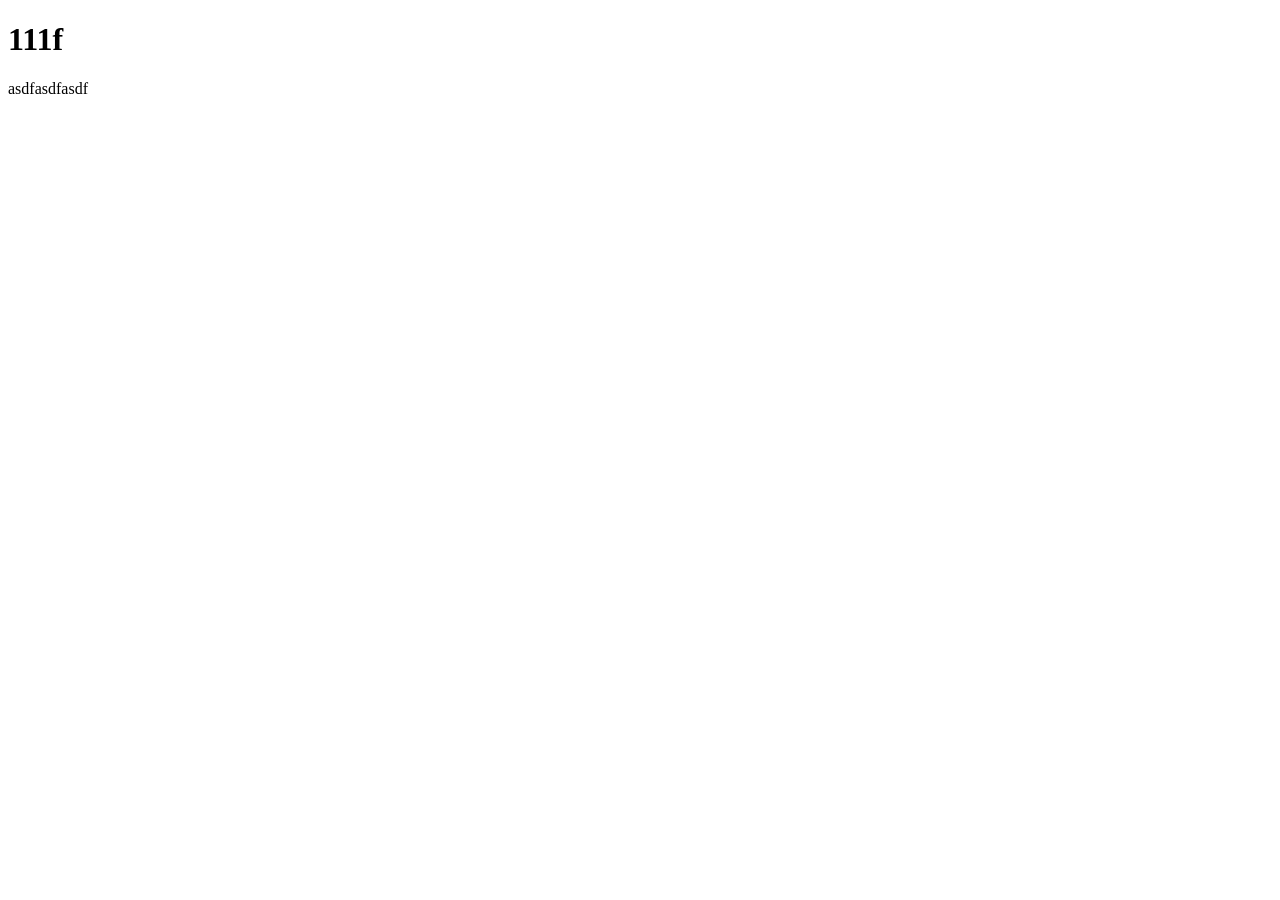
==== project-one/index.html @ 73eaa44b "project/1.1" ====
<!DOCTYPE html>
<html lang="en">
<head>
    <meta charset="UTF-8">
    <meta http-equiv="X-UA-Compatible" content="IE=edge">
    <meta name="viewport" content="width=device-width, initial-scale=1.0">
    <title>Document</title>
    <script src="./index.js"></script>
</head>
<body>
    <h1>111f</h1>
    <p>asdfasdfasdf</p>
    
</body>

</html>
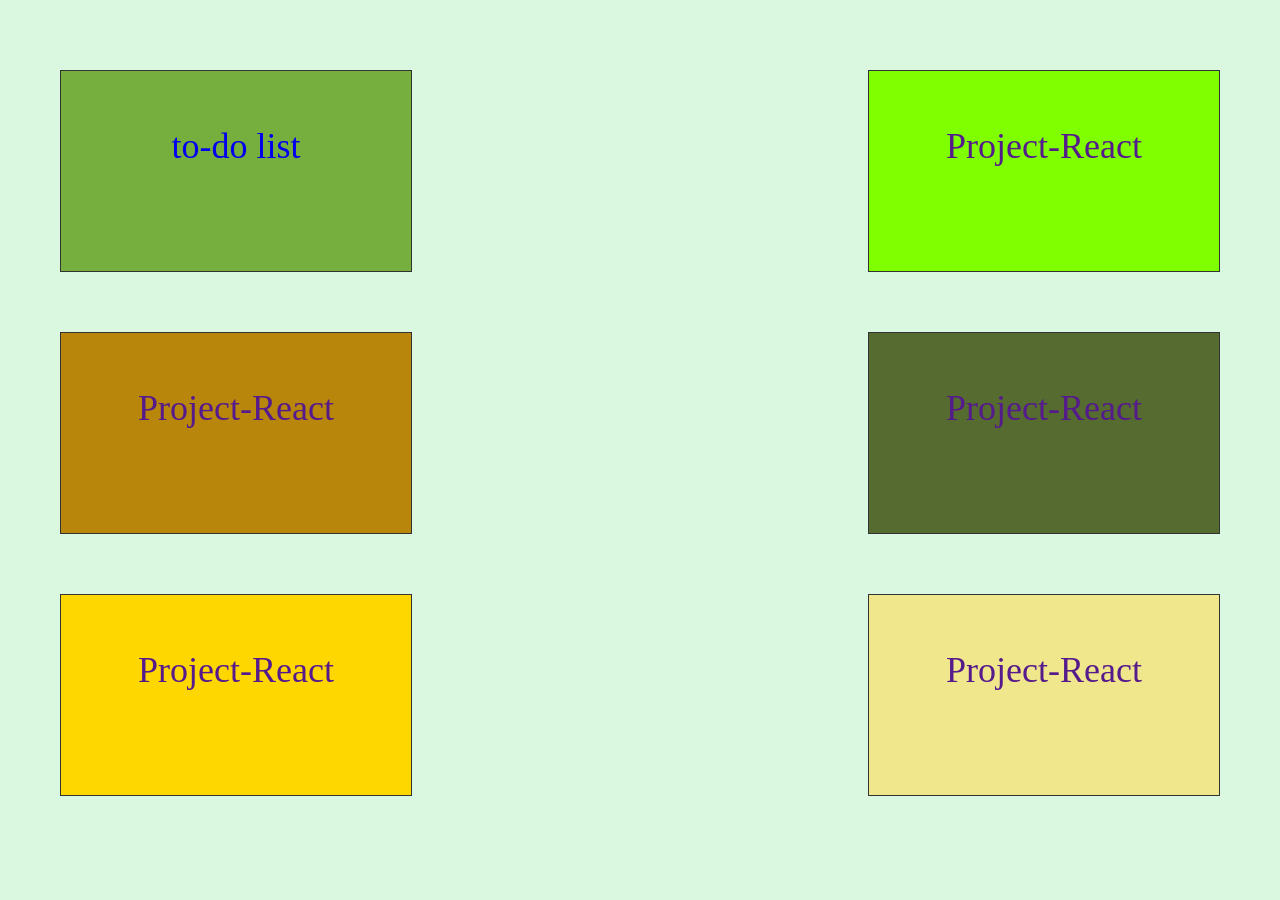
==== commit 24198fed: "project/1.2" ====
--- a/project-one/index.html
+++ b/project-one/index.html
@@ -4,12 +4,19 @@
     <meta charset="UTF-8">
     <meta http-equiv="X-UA-Compatible" content="IE=edge">
     <meta name="viewport" content="width=device-width, initial-scale=1.0">
+    <link rel="stylesheet" href="./style.css">
     <title>Document</title>
     <script src="./index.js"></script>
 </head>
 <body>
-    <h1>111f</h1>
-    <p>asdfasdfasdf</p>
+    <div class="main_block">
+        <a href="https://powerful-beach-82526.herokuapp.com/"><div class="box box1">to-do list</div></a>
+        <a href=""><div class="box box2">Project-React</div></a>
+        <a href=""><div class="box box3">Project-React</div></a>
+        <a href=""><div class="box box4">Project-React</div></a>
+        <a href=""><div class="box box5">Project-React</div></a>
+        <a href=""><div class="box box6">Project-React</div></a>
+    </div>
     
 </body>
 
--- a/project-one/style.css
+++ b/project-one/style.css
@@ -0,0 +1,43 @@
+body{
+    margin: 0;
+    padding: 40px 30px;
+    background-color: rgb(217, 248, 223);
+}
+
+.main_block{
+    width: 100%;
+    display: flex;
+    justify-content: space-between;
+    flex-wrap: wrap;
+}
+a {
+    text-decoration:none;
+  }
+.box{
+    width: 350px;
+    height: 200px;
+    border: 1px solid #333;
+    margin: 30px;
+    font-size: 36px;
+    text-align: center;
+    line-height: 150px;
+}
+
+.box1{
+    background-color: rgb(119, 175, 63);
+}
+.box2{
+    background-color: chartreuse;
+}
+.box3{
+    background-color: darkgoldenrod;
+}
+.box4{
+    background-color: darkolivegreen;
+}
+.box5{
+    background-color: gold;
+}
+.box6{
+    background-color: khaki;
+}
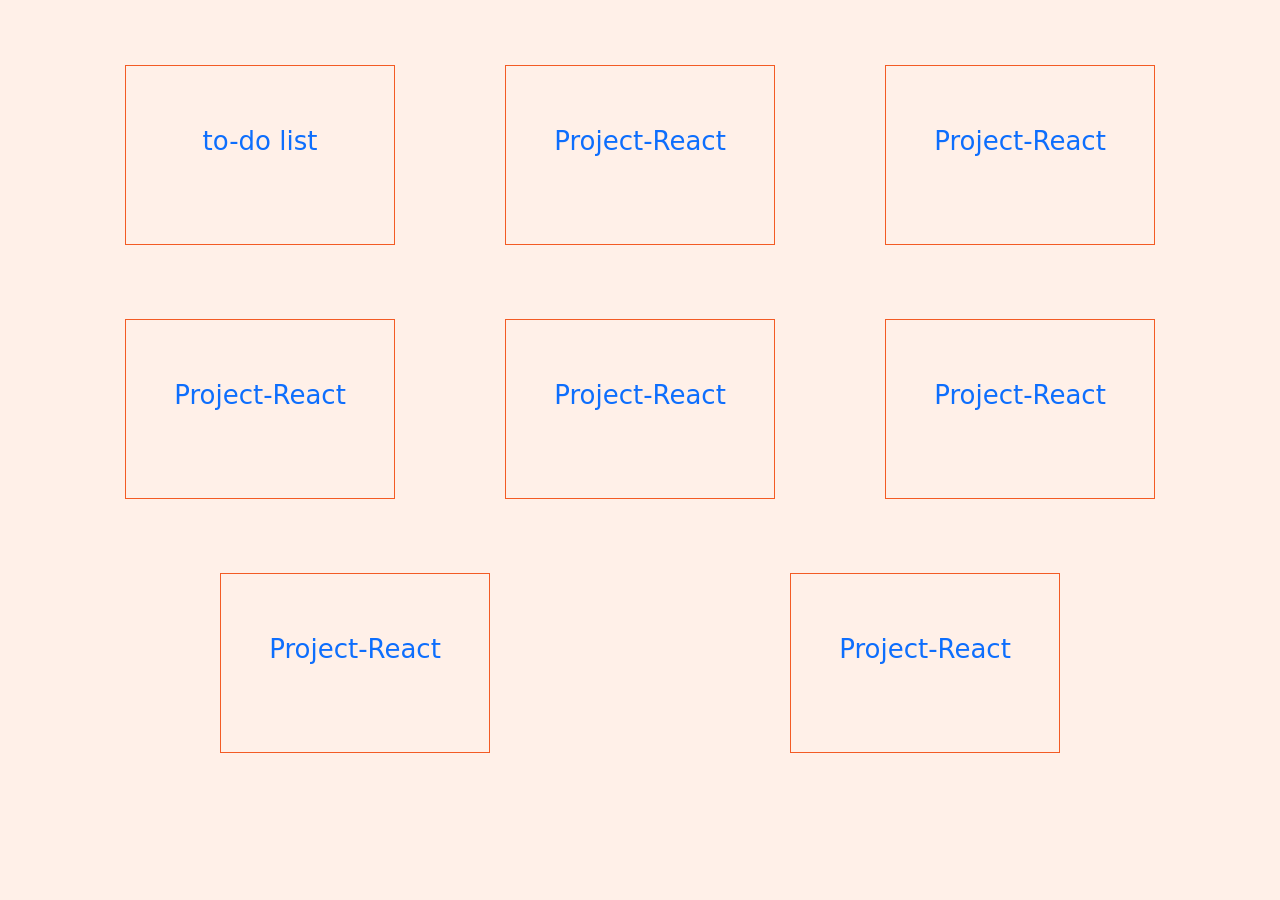
==== commit 8ae66533: "project/1.3" ====
--- a/project-one/index.html
+++ b/project-one/index.html
@@ -4,20 +4,36 @@
     <meta charset="UTF-8">
     <meta http-equiv="X-UA-Compatible" content="IE=edge">
     <meta name="viewport" content="width=device-width, initial-scale=1.0">
+    <!-- CSS only -->
+<link href="https://cdn.jsdelivr.net/npm/bootstrap@5.1.3/dist/css/bootstrap.min.css" rel="stylesheet" integrity="sha384-1BmE4kWBq78iYhFldvKuhfTAU6auU8tT94WrHftjDbrCEXSU1oBoqyl2QvZ6jIW3" crossorigin="anonymous">
     <link rel="stylesheet" href="./style.css">
     <title>Document</title>
     <script src="./index.js"></script>
 </head>
 <body>
-    <div class="main_block">
-        <a href="https://powerful-beach-82526.herokuapp.com/"><div class="box box1">to-do list</div></a>
-        <a href=""><div class="box box2">Project-React</div></a>
-        <a href=""><div class="box box3">Project-React</div></a>
-        <a href=""><div class="box box4">Project-React</div></a>
-        <a href=""><div class="box box5">Project-React</div></a>
-        <a href=""><div class="box box6">Project-React</div></a>
+    <div class="container">
+        <div class="row gy-4">
+            <div class="col-sm d-flex justify-content-around">
+                <a href="https://powerful-beach-82526.herokuapp.com/"><div class="box box1">to-do list</div></a></div>
+            <div class="col-sm d-flex justify-content-around">
+                <a href=""><div class="box box2">Project-React</div></a></div>
+            <div class="col-sm d-flex justify-content-around">
+                <a href=""><div class="box box2">Project-React</div></a></div>
+            <div class="col-sm d-flex justify-content-around">
+                <a href=""><div class="box box2">Project-React</div></a></div>
+            <div class="col-sm d-flex justify-content-around">
+                <a href=""><div class="box box2">Project-React</div></a></div>
+            <div class="col-sm d-flex justify-content-around">
+                <a href=""><div class="box box2">Project-React</div></a></div>
+            <div class="col-sm d-flex justify-content-around">
+                <a href=""><div class="box box2">Project-React</div></a></div>
+            <div class="col-sm d-flex justify-content-around">
+                <a href=""><div class="box box2">Project-React</div></a></div>
+          </div>
     </div>
-    
+
+   <!-- JavaScript Bundle with Popper -->
+<script src="https://cdn.jsdelivr.net/npm/bootstrap@5.1.3/dist/js/bootstrap.bundle.min.js" integrity="sha384-ka7Sk0Gln4gmtz2MlQnikT1wXgYsOg+OMhuP+IlRH9sENBO0LRn5q+8nbTov4+1p" crossorigin="anonymous"></script> 
 </body>
 
 </html>
--- a/project-one/style.css
+++ b/project-one/style.css
@@ -1,43 +1,19 @@
 body{
     margin: 0;
-    padding: 40px 30px;
-    background-color: rgb(217, 248, 223);
+    padding: 40px 0 30px;
+    background-color: rgb(255, 240, 232);
 }
 
-.main_block{
-    width: 100%;
-    display: flex;
-    justify-content: space-between;
-    flex-wrap: wrap;
-}
 a {
     text-decoration:none;
   }
 .box{
-    width: 350px;
-    height: 200px;
-    border: 1px solid #333;
-    margin: 30px;
-    font-size: 36px;
+    width: 270px;
+    height: 180px;
+    border: 1px solid rgb(243, 91, 36);
+    margin: 25px;
+    font-size: 26px;
     text-align: center;
     line-height: 150px;
-}
+    background-color: rgb(255, 240, 232);
 
-.box1{
-    background-color: rgb(119, 175, 63);
-}
-.box2{
-    background-color: chartreuse;
-}
-.box3{
-    background-color: darkgoldenrod;
-}
-.box4{
-    background-color: darkolivegreen;
-}
-.box5{
-    background-color: gold;
-}
-.box6{
-    background-color: khaki;
-}
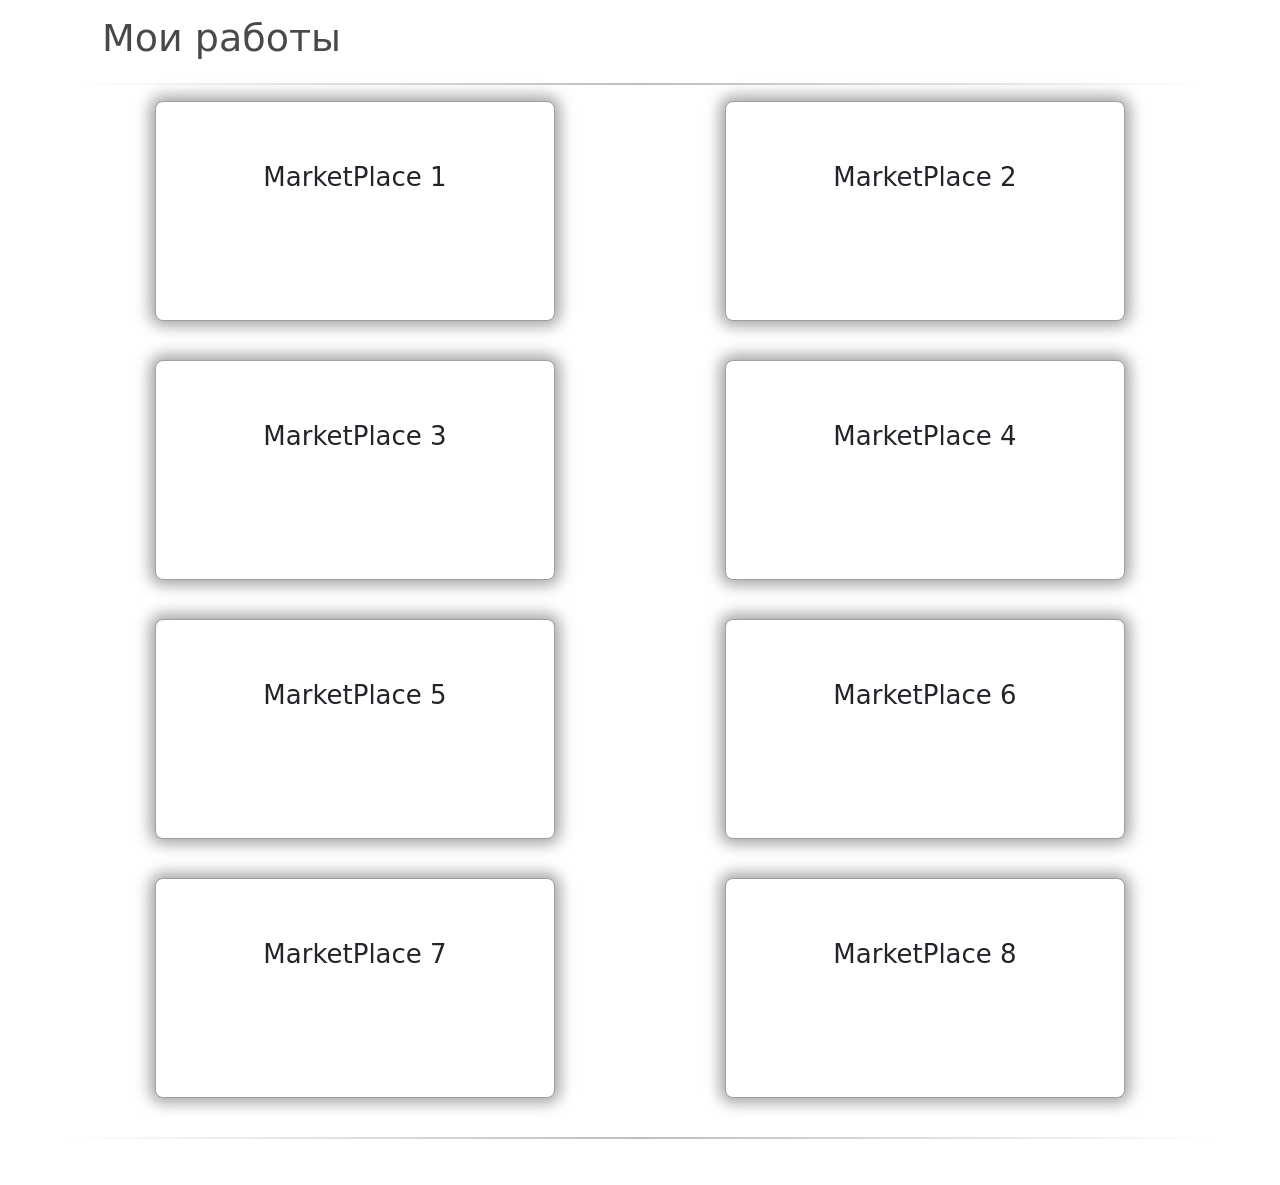
==== commit aac0d34c: "new-item" ====
--- a/project-one/index.html
+++ b/project-one/index.html
@@ -7,28 +7,71 @@
     <!-- CSS only -->
 <link href="https://cdn.jsdelivr.net/npm/bootstrap@5.1.3/dist/css/bootstrap.min.css" rel="stylesheet" integrity="sha384-1BmE4kWBq78iYhFldvKuhfTAU6auU8tT94WrHftjDbrCEXSU1oBoqyl2QvZ6jIW3" crossorigin="anonymous">
     <link rel="stylesheet" href="./style.css">
-    <title>Document</title>
+    <link rel="icon" type="image/gif" href="./logo2.png" />
+    <title>MagomedAli</title>
     <script src="./index.js"></script>
 </head>
 <body>
     <div class="container">
+        <div class="row">
+            <div class="col"><div class="My_title"><p>Мои работы</p><hr></div></div>
+        </div>
         <div class="row gy-4">
             <div class="col-sm d-flex justify-content-around">
-                <a href="https://powerful-beach-82526.herokuapp.com/"><div class="box box1">to-do list</div></a></div>
+               <div class="box box1">
+                   <div class="Box_title">MarketPlace 1</div>
+                   <p></p>
+                   <div class=""></div>
+               </div></div>
             <div class="col-sm d-flex justify-content-around">
-                <a href=""><div class="box box2">Project-React</div></a></div>
+               
+                <div class="box box2">
+                    <div class="">MarketPlace 2</div>
+                    <p></p>
+                    <div class=""></div>
+                </div></div>
             <div class="col-sm d-flex justify-content-around">
-                <a href=""><div class="box box2">Project-React</div></a></div>
+               
+                <div class="box box2">
+                    <div class="">MarketPlace 3</div>
+                    <p></p>
+                    <div class=""></div>
+                </div></div>
             <div class="col-sm d-flex justify-content-around">
-                <a href=""><div class="box box2">Project-React</div></a></div>
+               
+               <div class="box box2">
+                    <div class="">MarketPlace 4</div>
+                    <p></p>
+                    <div class=""></div>
+                </div></div>
             <div class="col-sm d-flex justify-content-around">
-                <a href=""><div class="box box2">Project-React</div></a></div>
+               
+                <div class="box box2">
+                    <div class="">MarketPlace 5</div>
+                    <p></p>
+                    <div class=""></div>
+                </div></div>
             <div class="col-sm d-flex justify-content-around">
-                <a href=""><div class="box box2">Project-React</div></a></div>
+               
+               <div class="box box2">
+                    <div class="">MarketPlace 6</div>
+                    <p></p>
+                    <div class=""></div>
+                </div></div>
             <div class="col-sm d-flex justify-content-around">
-                <a href=""><div class="box box2">Project-React</div></a></div>
+               
+               <div class="box box2">
+                    <div class="">MarketPlace 7</div>
+                    <p></p>
+                    <div class=""></div>
+                </div></div>
             <div class="col-sm d-flex justify-content-around">
-                <a href=""><div class="box box2">Project-React</div></a></div>
+                <div class="box box2">
+                    <div class="">MarketPlace 8</div>
+                    <p></p>
+                    <div class=""></div>
+                </div></div>
+                <hr>
           </div>
     </div>
 
--- a/project-one/style.css
+++ b/project-one/style.css
@@ -1,19 +1,42 @@
 body{
-    margin: 0;
+    margin: 0px;
     padding: 40px 0 30px;
-    background-color: rgb(255, 240, 232);
+    background-color: rgb(255, 255, 255);
 }
 
 a {
     text-decoration:none;
   }
 .box{
-    width: 270px;
-    height: 180px;
-    border: 1px solid rgb(243, 91, 36);
-    margin: 25px;
+    width: 400px;
+    height: 220px;
+    border: 1px solid rgb(162, 158, 156);
+    margin-bottom: 15px;
     font-size: 26px;
     text-align: center;
     line-height: 150px;
-    background-color: rgb(255, 240, 232);
+    background-color: rgb(255, 255, 255);
+    border-radius: 8px;
+    box-shadow: 0 0 15px 5px rgb(161, 163, 161);
+}
 
+.box:hover{
+  box-shadow: 0 0 20px 2px rgb(164, 170, 163);
+}
+.My_title{
+  font-size: 38px;
+  font-weight: 400;
+  color: rgb(73, 73, 73);
+}
+.My_title p{
+  margin: -30px 0 0 20px;
+}
+hr{
+    border: 0;
+    height: 2px;
+    background: #000;
+    background-image: -webkit-linear-gradient(left, #fff, #000, #fff);
+    background-image: -moz-linear-gradient(left, #fff, #000, #fff);
+    background-image: -ms-linear-gradient(left, #fff, #000, #fff);
+    background-image: -o-linear-gradient(left, #fff, #000, #fff);
+    }
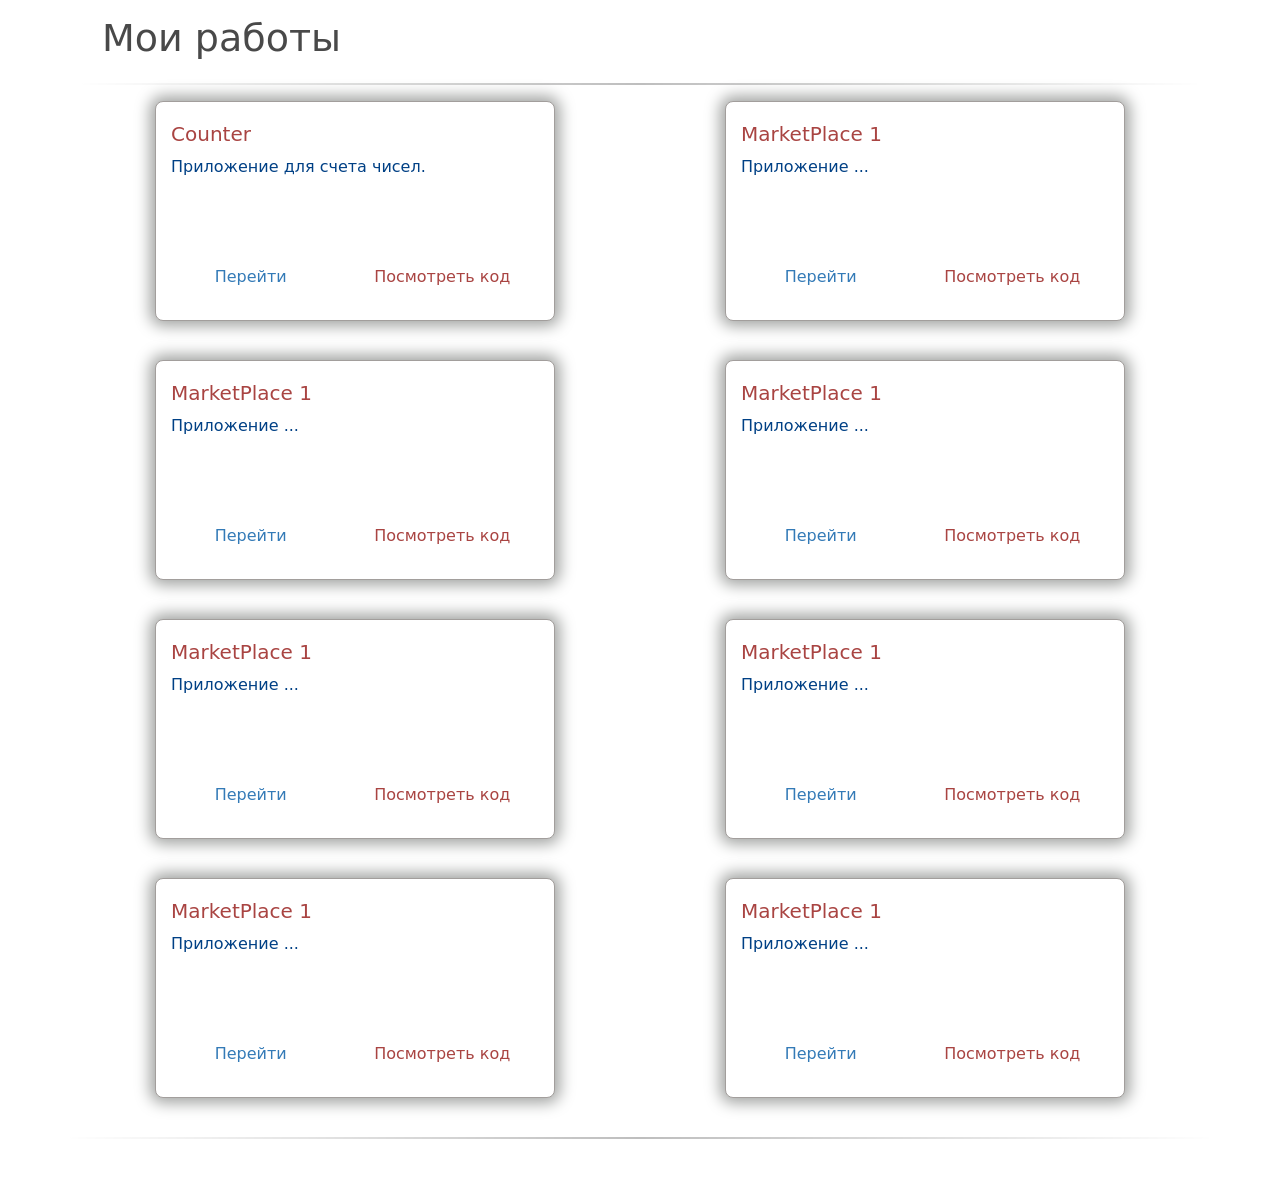
==== commit b51ef963: "counterNumber" ====
--- a/project-one/index.html
+++ b/project-one/index.html
@@ -19,58 +19,91 @@
         <div class="row gy-4">
             <div class="col-sm d-flex justify-content-around">
                <div class="box box1">
-                   <div class="Box_title">MarketPlace 1</div>
-                   <p></p>
-                   <div class=""></div>
-               </div></div>
+                   <h5>Counter</h5>
+                   <p>Приложение для счета чисел.</p>
+                   <div class="box_link">
+                       <p class="herouku"><a href="https://infinite-meadow-38196.herokuapp.com/" target="_blank">Перейти</a></p>
+                       <p class="git"><a href="https://github.com/Magamed-Ali/first-app" target="_blank">Посмотреть код</a></p>
+                   </div>
+                  
+                </div>
+            </div>
             <div class="col-sm d-flex justify-content-around">
                
-                <div class="box box2">
-                    <div class="">MarketPlace 2</div>
-                    <p></p>
-                    <div class=""></div>
-                </div></div>
+                <div class="box">
+                    <h5>MarketPlace 1</h5>
+                    <p>Приложение ...</p>
+                    <div class="box_link">
+                        <p class="herouku"><a href="" target="_blank">Перейти</a></p>
+                        <p class="git"><a href="" target="_blank">Посмотреть код</a></p>
+                    </div>
+                   
+                 </div></div>
             <div class="col-sm d-flex justify-content-around">
                
-                <div class="box box2">
-                    <div class="">MarketPlace 3</div>
-                    <p></p>
-                    <div class=""></div>
-                </div></div>
+                <div class="box">
+                    <h5>MarketPlace 1</h5>
+                    <p>Приложение ...</p>
+                    <div class="box_link">
+                        <p class="herouku"><a href="" target="_blank">Перейти</a></p>
+                        <p class="git"><a href="" target="_blank">Посмотреть код</a></p>
+                    </div>
+                   
+                 </div></div>
             <div class="col-sm d-flex justify-content-around">
                
-               <div class="box box2">
-                    <div class="">MarketPlace 4</div>
-                    <p></p>
-                    <div class=""></div>
-                </div></div>
+                <div class="box">
+                    <h5>MarketPlace 1</h5>
+                    <p>Приложение ...</p>
+                    <div class="box_link">
+                        <p class="herouku"><a href="" target="_blank">Перейти</a></p>
+                        <p class="git"><a href="" target="_blank">Посмотреть код</a></p>
+                    </div>
+                   
+                 </div></div>
             <div class="col-sm d-flex justify-content-around">
                
-                <div class="box box2">
-                    <div class="">MarketPlace 5</div>
-                    <p></p>
-                    <div class=""></div>
-                </div></div>
+                <div class="box">
+                    <h5>MarketPlace 1</h5>
+                    <p>Приложение ...</p>
+                    <div class="box_link">
+                        <p class="herouku"><a href="" target="_blank">Перейти</a></p>
+                        <p class="git"><a href="" target="_blank">Посмотреть код</a></p>
+                    </div>
+                   
+                 </div></div>
             <div class="col-sm d-flex justify-content-around">
                
-               <div class="box box2">
-                    <div class="">MarketPlace 6</div>
-                    <p></p>
-                    <div class=""></div>
-                </div></div>
+                <div class="box">
+                    <h5>MarketPlace 1</h5>
+                    <p>Приложение ...</p>
+                    <div class="box_link">
+                        <p class="herouku"><a href="" target="_blank">Перейти</a></p>
+                        <p class="git"><a href="" target="_blank">Посмотреть код</a></p>
+                    </div>
+                   
+                 </div></div>
             <div class="col-sm d-flex justify-content-around">
                
-               <div class="box box2">
-                    <div class="">MarketPlace 7</div>
-                    <p></p>
-                    <div class=""></div>
-                </div></div>
+                <div class="box">
+                    <h5>MarketPlace 1</h5>
+                    <p>Приложение ...</p>
+                    <div class="box_link">
+                        <p class="herouku"><a href="" target="_blank">Перейти</a></p>
+                        <p class="git"><a href="" target="_blank">Посмотреть код</a></p>
+                    </div>
+                   
+                 </div></div>
             <div class="col-sm d-flex justify-content-around">
-                <div class="box box2">
-                    <div class="">MarketPlace 8</div>
-                    <p></p>
-                    <div class=""></div>
-                </div></div>
+                <div class="box">
+                    <h5>MarketPlace 1</h5>
+                    <p>Приложение ...</p>
+                    <div class="box_link">
+                        <p class="herouku"><a href="" target="_blank">Перейти</a></p>
+                        <p class="git"><a href="" target="_blank">Посмотреть код</a></p>
+                    </div>
+                   
+                 </div></div>
                 <hr>
           </div>
     </div>
--- a/project-one/style.css
+++ b/project-one/style.css
@@ -11,10 +11,8 @@
     width: 400px;
     height: 220px;
     border: 1px solid rgb(162, 158, 156);
+    padding-left: 15px;
     margin-bottom: 15px;
-    font-size: 26px;
-    text-align: center;
-    line-height: 150px;
     background-color: rgb(255, 255, 255);
     border-radius: 8px;
     box-shadow: 0 0 15px 5px rgb(161, 163, 161);
@@ -40,3 +38,36 @@
     background-image: -ms-linear-gradient(left, #fff, #000, #fff);
     background-image: -o-linear-gradient(left, #fff, #000, #fff);
     }
+.box h5{
+  font-weight: 300;
+  color: #a94442;
+  margin: 20px 0 10px 0px;
+
+}
+.box p{
+  min-height: 100px;
+  color: #004085;
+  margin: 0 0 10px;
+  line-height: 22px;
+}
+
+.box_link{
+  display: flex;
+  justify-content: space-around;
+}
+
+.herouku a{
+  color: #337ab7;
+  text-decoration: none;
+}
+.herouku:hover{
+ text-decoration: underline;
+}
+
+.git a{
+  color: #a94442;
+  text-decoration: none;
+}
+.git:hover{
+  text-decoration: underline;
+}
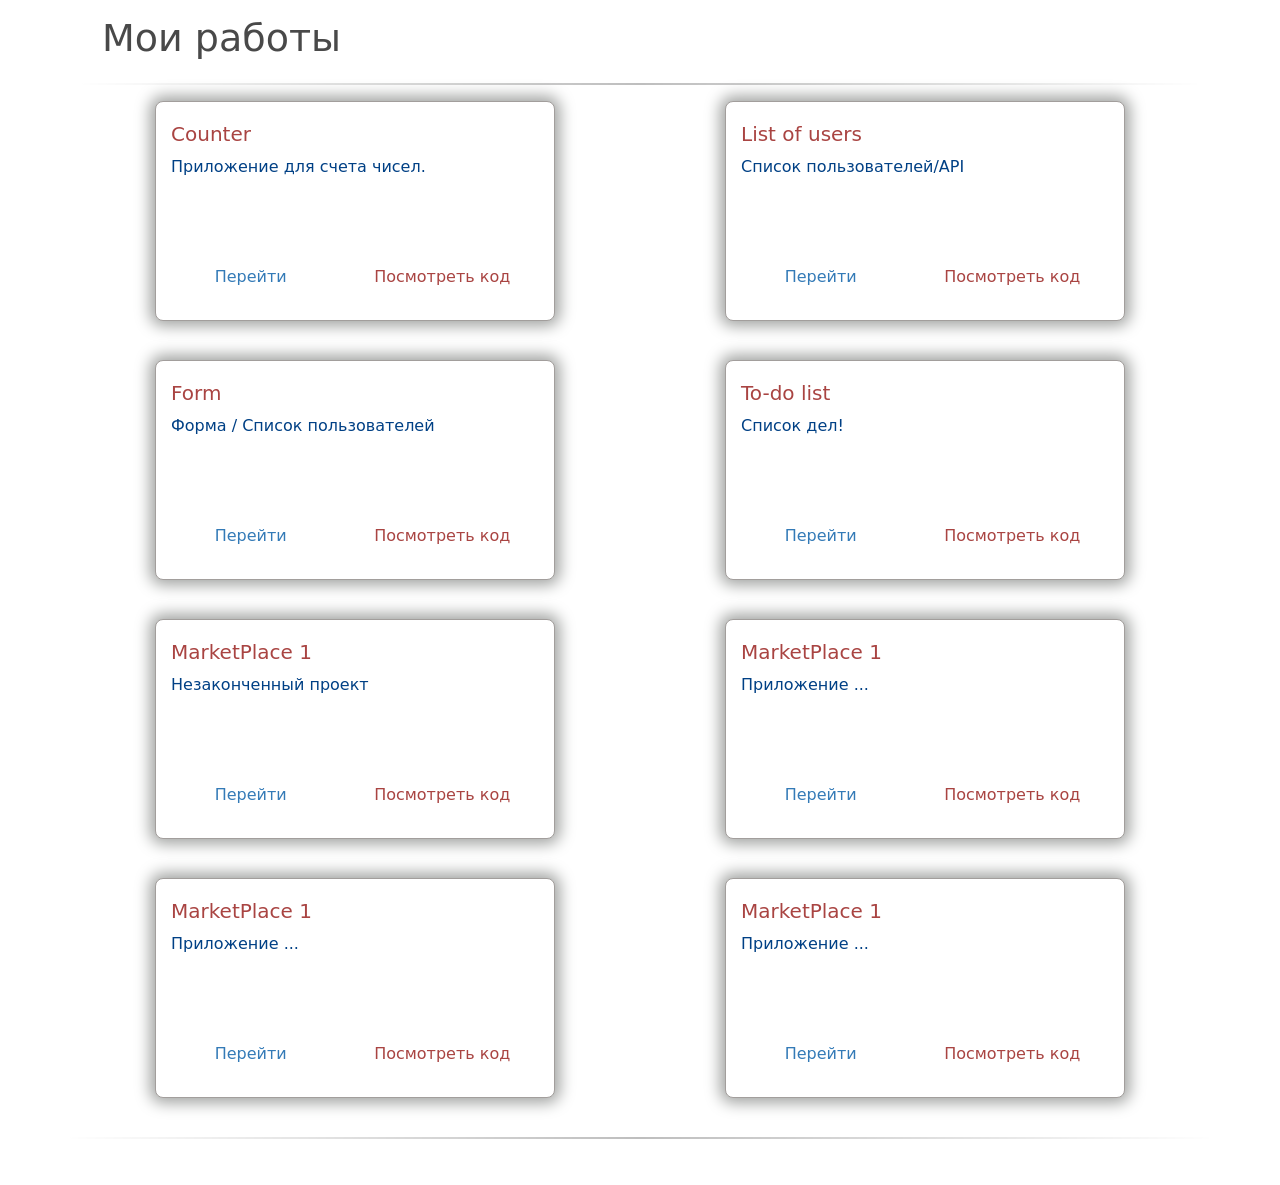
==== commit 91c9959b: "project/1/1" ====
--- a/project-one/index.html
+++ b/project-one/index.html
@@ -31,11 +31,33 @@
             <div class="col-sm d-flex justify-content-around">
                
                 <div class="box">
-                    <h5>MarketPlace 1</h5>
-                    <p>Приложение ...</p>
+                    <h5>List of users</h5>
+                    <p>Список пользователей/API</p>
                     <div class="box_link">
-                        <p class="herouku"><a href="" target="_blank">Перейти</a></p>
-                        <p class="git"><a href="" target="_blank">Посмотреть код</a></p>
+                        <p class="herouku"><a href="https://powerful-beach-82526.herokuapp.com/" target="_blank">Перейти</a></p>
+                        <p class="git"><a href="https://github.com/Magamed-Ali/pro-one-task" target="_blank">Посмотреть код</a></p>
+                    </div>
+                   
+                 </div></div>
+            <div class="col-sm d-flex justify-content-around">
+               
+                <div class="box">
+                    <h5>Form</h5>
+                    <p>Форма / Список пользователей</p>
+                    <div class="box_link">
+                        <p class="herouku"><a href="https://morning-taiga-96767.herokuapp.com/" target="_blank">Перейти</a></p>
+                        <p class="git"><a href="https://github.com/Magamed-Ali/react-100" target="_blank">Посмотреть код</a></p>
+                    </div>
+                   
+                 </div></div>
+            <div class="col-sm d-flex justify-content-around">
+               
+                <div class="box">
+                    <h5>To-do list</h5>
+                    <p>Список дел!</p>
+                    <div class="box_link">
+                        <p class="herouku"><a href="https://polar-sierra-48999.herokuapp.com/" target="_blank">Перейти</a></p>
+                        <p class="git"><a href="https://github.com/Magamed-Ali/spisok-del" target="_blank">Посмотреть код</a></p>
                     </div>
                    
                  </div></div>
@@ -43,32 +65,10 @@
                
                 <div class="box">
                     <h5>MarketPlace 1</h5>
-                    <p>Приложение ...</p>
+                    <p>Незаконченный проект</p>
                     <div class="box_link">
-                        <p class="herouku"><a href="" target="_blank">Перейти</a></p>
-                        <p class="git"><a href="" target="_blank">Посмотреть код</a></p>
-                    </div>
-                   
-                 </div></div>
-            <div class="col-sm d-flex justify-content-around">
-               
-                <div class="box">
-                    <h5>MarketPlace 1</h5>
-                    <p>Приложение ...</p>
-                    <div class="box_link">
-                        <p class="herouku"><a href="" target="_blank">Перейти</a></p>
-                        <p class="git"><a href="" target="_blank">Посмотреть код</a></p>
-                    </div>
-                   
-                 </div></div>
-            <div class="col-sm d-flex justify-content-around">
-               
-                <div class="box">
-                    <h5>MarketPlace 1</h5>
-                    <p>Приложение ...</p>
-                    <div class="box_link">
-                        <p class="herouku"><a href="" target="_blank">Перейти</a></p>
-                        <p class="git"><a href="" target="_blank">Посмотреть код</a></p>
+                        <p class="herouku"><a href="https://pacific-forest-36890.herokuapp.com/" target="_blank">Перейти</a></p>
+                        <p class="git"><a href="https://github.com/Magamed-Ali/my-app1" target="_blank">Посмотреть код</a></p>
                     </div>
                    
                  </div></div>
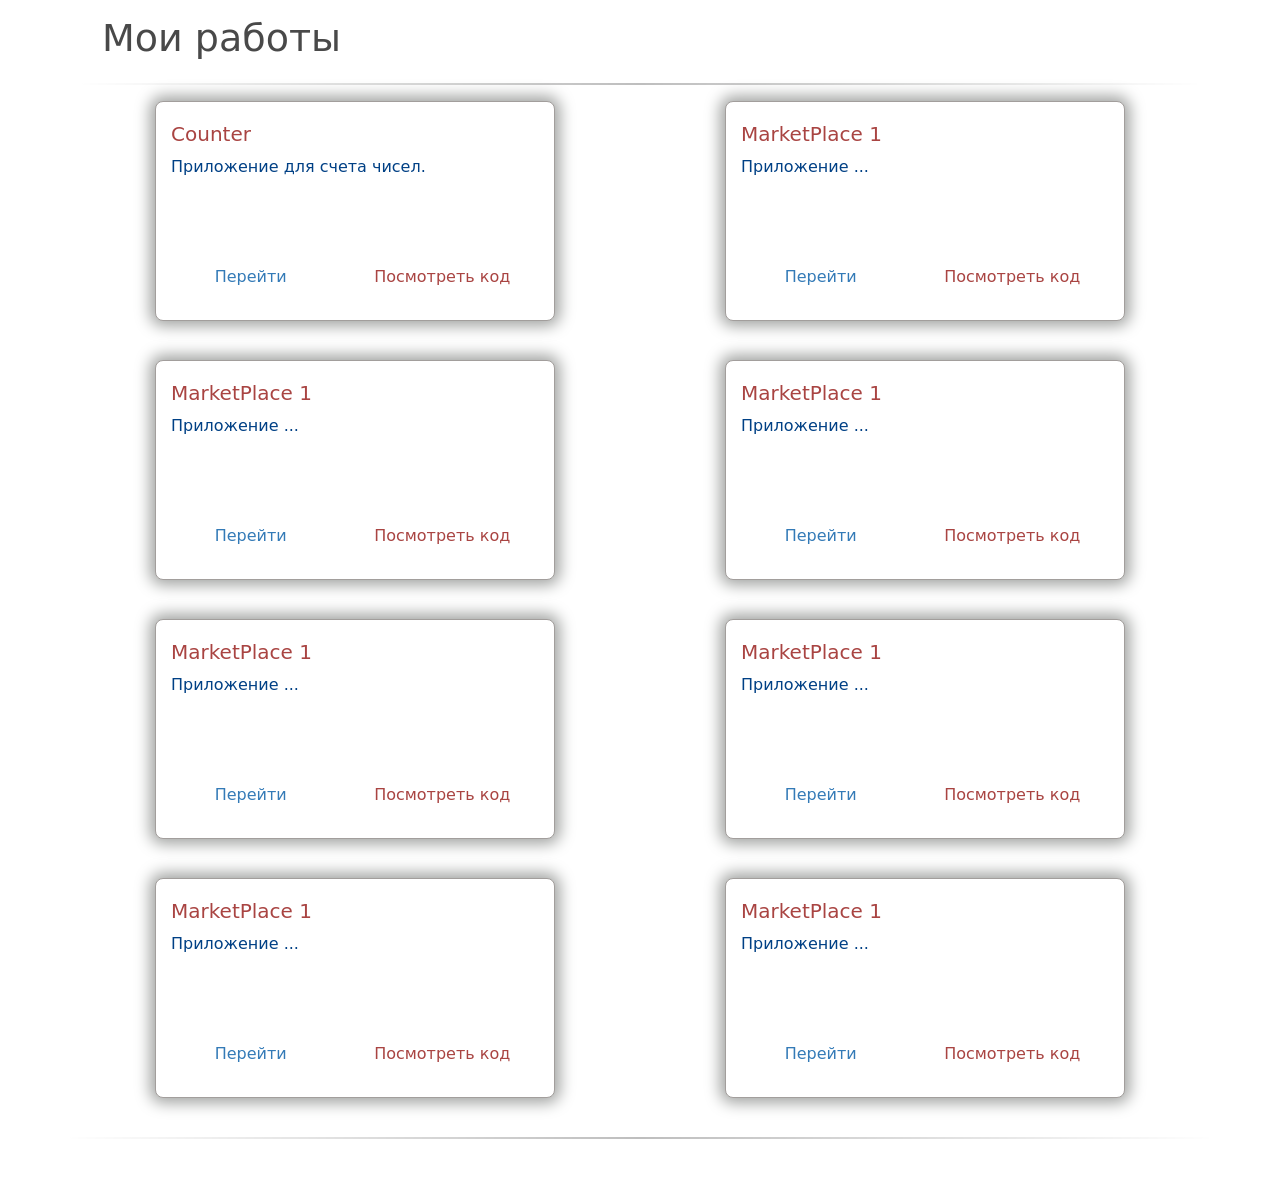
==== commit 4d32c2dc: "commit/12" ====
--- a/project-one/index.html
+++ b/project-one/index.html
@@ -31,33 +31,11 @@
             <div class="col-sm d-flex justify-content-around">
                
                 <div class="box">
-                    <h5>List of users</h5>
-                    <p>Список пользователей/API</p>
+                    <h5>MarketPlace 1</h5>
+                    <p>Приложение ...</p>
                     <div class="box_link">
-                        <p class="herouku"><a href="https://powerful-beach-82526.herokuapp.com/" target="_blank">Перейти</a></p>
-                        <p class="git"><a href="https://github.com/Magamed-Ali/pro-one-task" target="_blank">Посмотреть код</a></p>
-                    </div>
-                   
-                 </div></div>
-            <div class="col-sm d-flex justify-content-around">
-               
-                <div class="box">
-                    <h5>Form</h5>
-                    <p>Форма / Список пользователей</p>
-                    <div class="box_link">
-                        <p class="herouku"><a href="https://morning-taiga-96767.herokuapp.com/" target="_blank">Перейти</a></p>
-                        <p class="git"><a href="https://github.com/Magamed-Ali/react-100" target="_blank">Посмотреть код</a></p>
-                    </div>
-                   
-                 </div></div>
-            <div class="col-sm d-flex justify-content-around">
-               
-                <div class="box">
-                    <h5>To-do list</h5>
-                    <p>Список дел!</p>
-                    <div class="box_link">
-                        <p class="herouku"><a href="https://polar-sierra-48999.herokuapp.com/" target="_blank">Перейти</a></p>
-                        <p class="git"><a href="https://github.com/Magamed-Ali/spisok-del" target="_blank">Посмотреть код</a></p>
+                        <p class="herouku"><a href="" target="_blank">Перейти</a></p>
+                        <p class="git"><a href="" target="_blank">Посмотреть код</a></p>
                     </div>
                    
                  </div></div>
@@ -65,10 +43,32 @@
                
                 <div class="box">
                     <h5>MarketPlace 1</h5>
-                    <p>Незаконченный проект</p>
+                    <p>Приложение ...</p>
                     <div class="box_link">
-                        <p class="herouku"><a href="https://pacific-forest-36890.herokuapp.com/" target="_blank">Перейти</a></p>
-                        <p class="git"><a href="https://github.com/Magamed-Ali/my-app1" target="_blank">Посмотреть код</a></p>
+                        <p class="herouku"><a href="" target="_blank">Перейти</a></p>
+                        <p class="git"><a href="" target="_blank">Посмотреть код</a></p>
+                    </div>
+                   
+                 </div></div>
+            <div class="col-sm d-flex justify-content-around">
+               
+                <div class="box">
+                    <h5>MarketPlace 1</h5>
+                    <p>Приложение ...</p>
+                    <div class="box_link">
+                        <p class="herouku"><a href="" target="_blank">Перейти</a></p>
+                        <p class="git"><a href="" target="_blank">Посмотреть код</a></p>
+                    </div>
+                   
+                 </div></div>
+            <div class="col-sm d-flex justify-content-around">
+               
+                <div class="box">
+                    <h5>MarketPlace 1</h5>
+                    <p>Приложение ...</p>
+                    <div class="box_link">
+                        <p class="herouku"><a href="" target="_blank">Перейти </a></p>
+                        <p class="git"><a href="" target="_blank">Посмотреть код </a></p>
                     </div>
                    
                  </div></div>
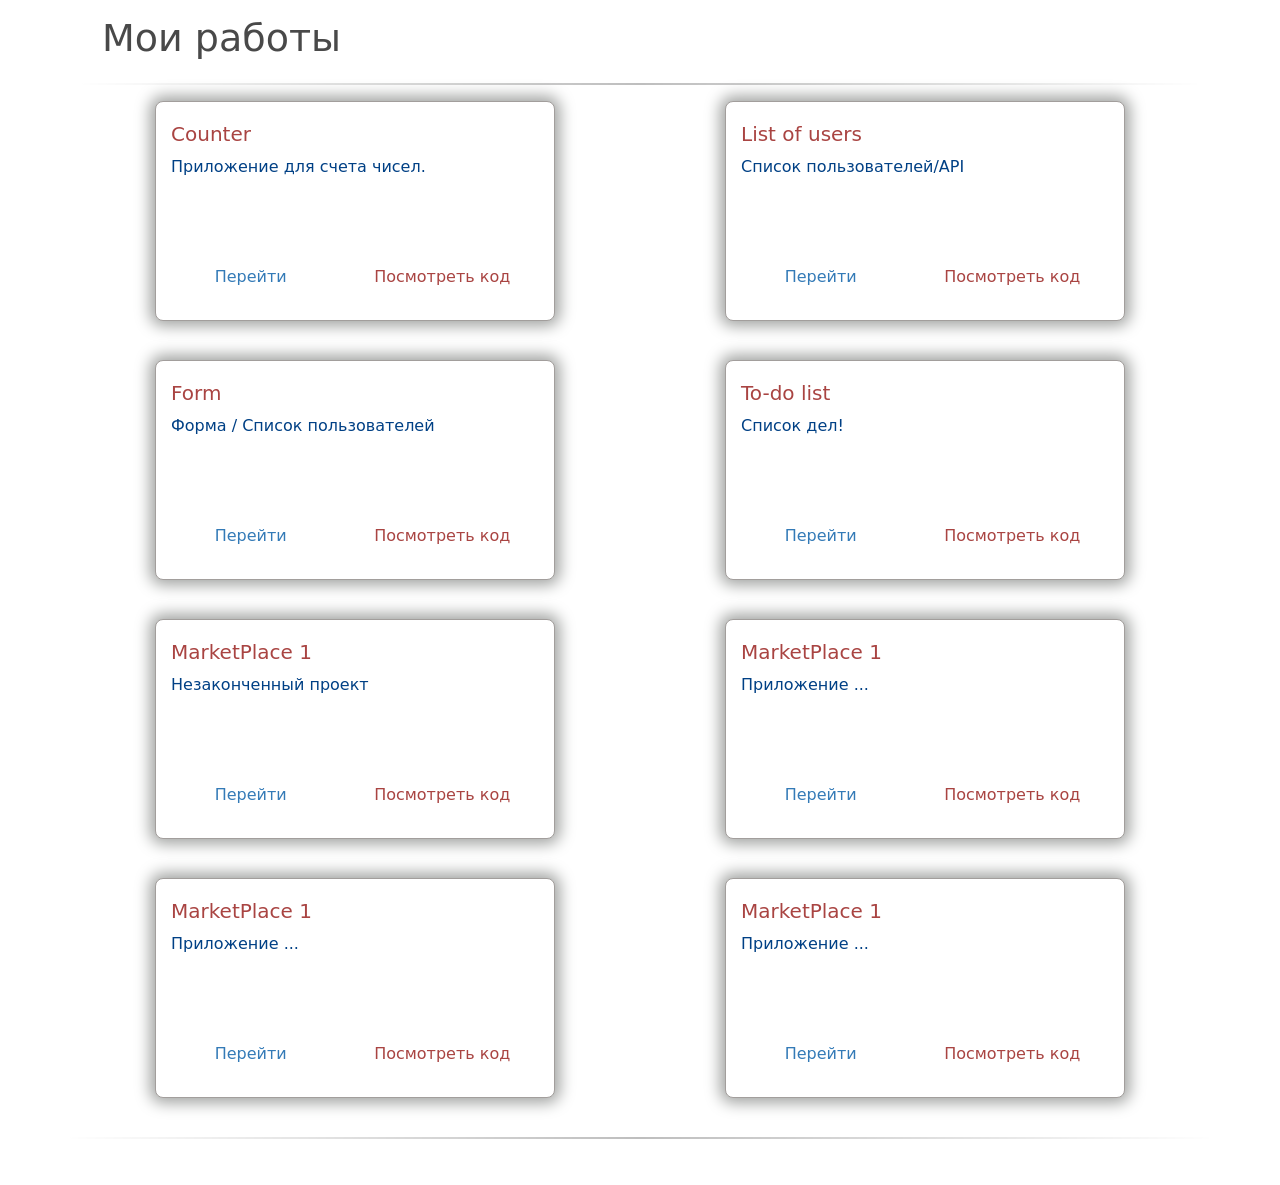
==== commit 1f2b537d: "project12" ====
--- a/project-one/index.html
+++ b/project-one/index.html
@@ -31,11 +31,33 @@
             <div class="col-sm d-flex justify-content-around">
                
                 <div class="box">
-                    <h5>MarketPlace 1</h5>
-                    <p>Приложение ...</p>
+                    <h5>List of users</h5>
+                    <p>Список пользователей/API</p>
                     <div class="box_link">
-                        <p class="herouku"><a href="" target="_blank">Перейти</a></p>
-                        <p class="git"><a href="" target="_blank">Посмотреть код</a></p>
+                        <p class="herouku"><a href="https://powerful-beach-82526.herokuapp.com/" target="_blank">Перейти</a></p>
+                        <p class="git"><a href="https://github.com/Magamed-Ali/pro-one-task" target="_blank">Посмотреть код</a></p>
+                    </div>
+                   
+                 </div></div>
+            <div class="col-sm d-flex justify-content-around">
+               
+                <div class="box">
+                    <h5>Form</h5>
+                    <p>Форма / Список пользователей</p>
+                    <div class="box_link">
+                        <p class="herouku"><a href="https://morning-taiga-96767.herokuapp.com/" target="_blank">Перейти</a></p>
+                        <p class="git"><a href="https://github.com/Magamed-Ali/react-100" target="_blank">Посмотреть код</a></p>
+                    </div>
+                   
+                 </div></div>
+            <div class="col-sm d-flex justify-content-around">
+               
+                <div class="box">
+                    <h5>To-do list</h5>
+                    <p>Список дел!</p>
+                    <div class="box_link">
+                        <p class="herouku"><a href="https://polar-sierra-48999.herokuapp.com/" target="_blank">Перейти</a></p>
+                        <p class="git"><a href="https://github.com/Magamed-Ali/spisok-del" target="_blank">Посмотреть код</a></p>
                     </div>
                    
                  </div></div>
@@ -43,32 +65,10 @@
                
                 <div class="box">
                     <h5>MarketPlace 1</h5>
-                    <p>Приложение ...</p>
+                    <p>Незаконченный проект</p>
                     <div class="box_link">
-                        <p class="herouku"><a href="" target="_blank">Перейти</a></p>
-                        <p class="git"><a href="" target="_blank">Посмотреть код</a></p>
-                    </div>
-                   
-                 </div></div>
-            <div class="col-sm d-flex justify-content-around">
-               
-                <div class="box">
-                    <h5>MarketPlace 1</h5>
-                    <p>Приложение ...</p>
-                    <div class="box_link">
-                        <p class="herouku"><a href="" target="_blank">Перейти</a></p>
-                        <p class="git"><a href="" target="_blank">Посмотреть код</a></p>
-                    </div>
-                   
-                 </div></div>
-            <div class="col-sm d-flex justify-content-around">
-               
-                <div class="box">
-                    <h5>MarketPlace 1</h5>
-                    <p>Приложение ...</p>
-                    <div class="box_link">
-                        <p class="herouku"><a href="" target="_blank">Перейти </a></p>
-                        <p class="git"><a href="" target="_blank">Посмотреть код </a></p>
+                        <p class="herouku"><a href="https://pacific-forest-36890.herokuapp.com/" target="_blank">Перейти</a></p>
+                        <p class="git"><a href="https://github.com/Magamed-Ali/my-app1" target="_blank">Посмотреть код</a></p>
                     </div>
                    
                  </div></div>
